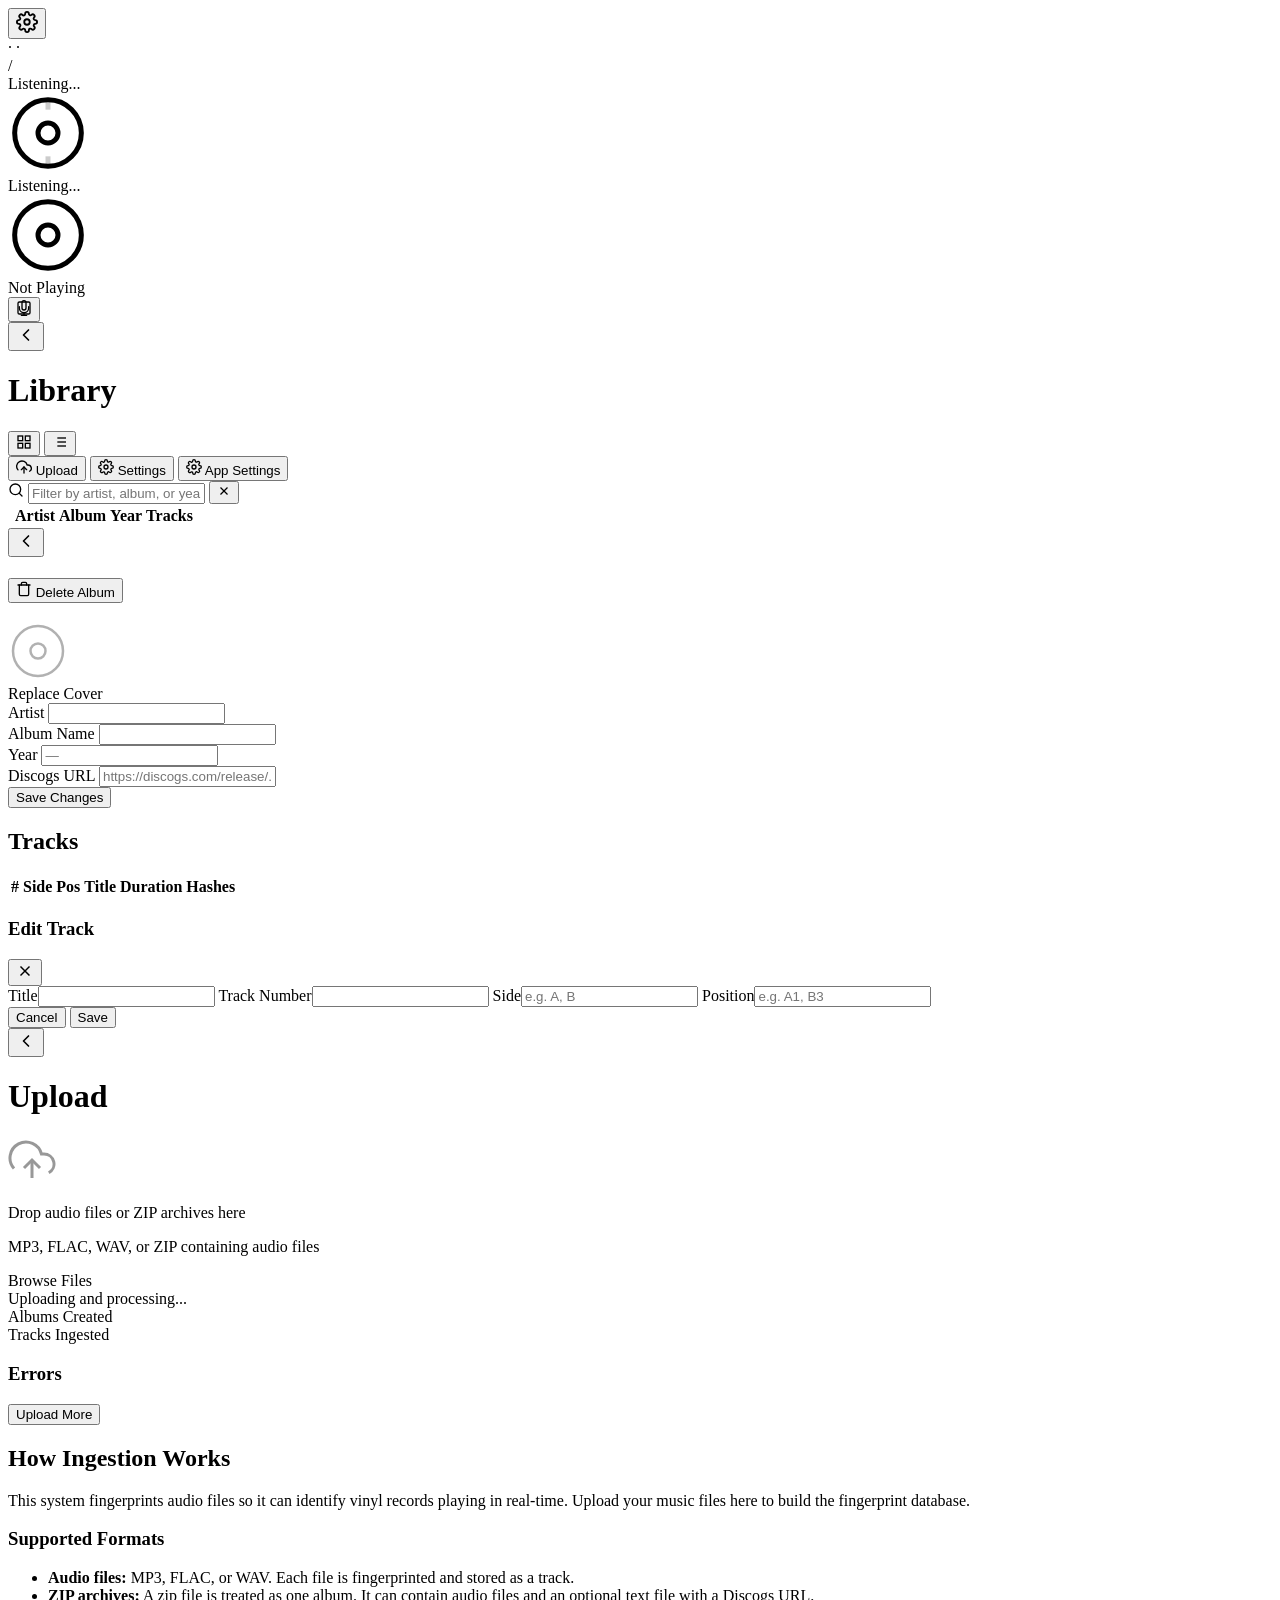
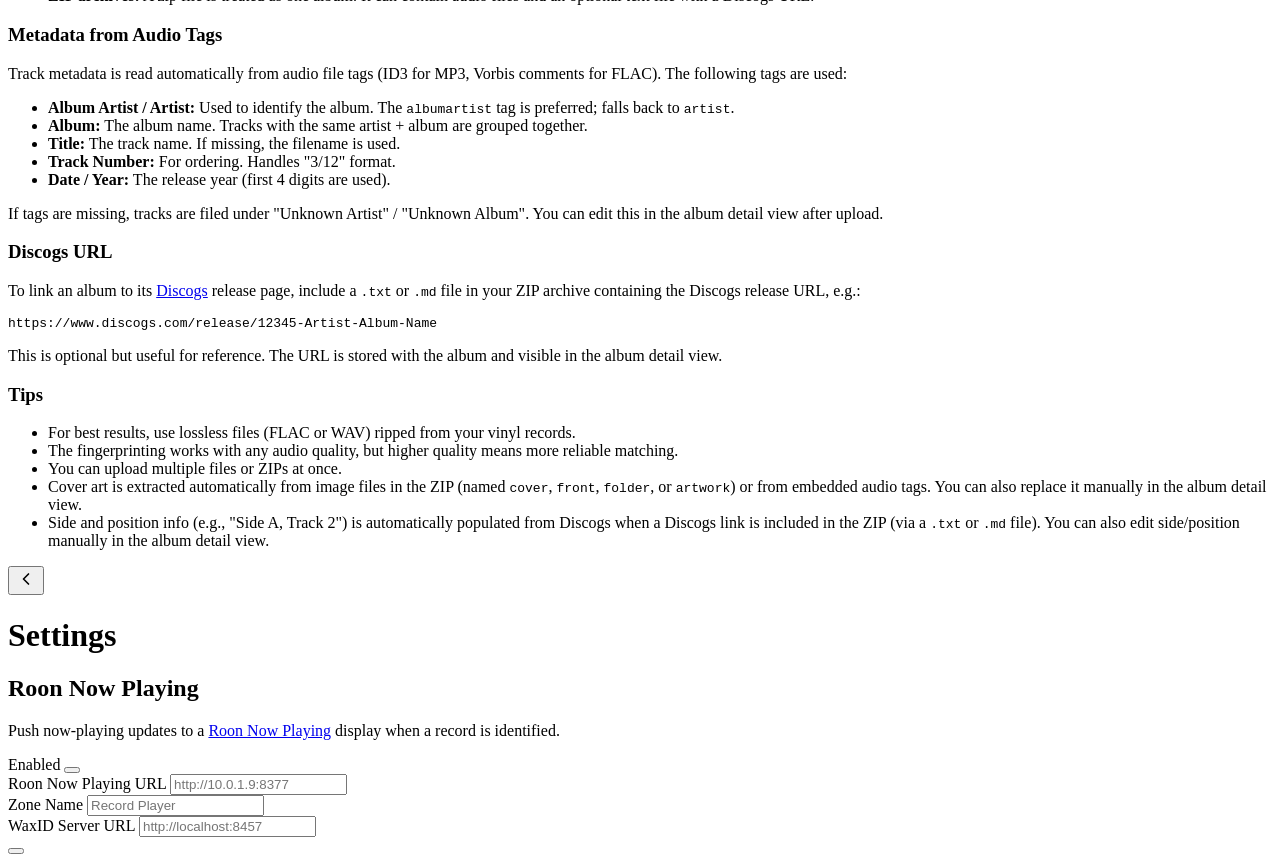
==== server/web/index.html @ 1a870178 "Initial commit Co-Authored-By: Claude Opus 4.6 (1M context) <noreply@anthropic.com>" ====
<!DOCTYPE html>
<html lang="en">
<head>
  <meta charset="UTF-8">
  <meta name="viewport" content="width=device-width, initial-scale=1.0">
  <title>WaxID</title>
  <link rel="stylesheet" href="/web/css/style.css">
</head>
<body x-data="waxidApp()" x-init="init()">

  <!-- ========== NOW PLAYING VIEW ========== -->
  <div x-show="view === 'nowplaying'" class="np-container" x-cloak>
    <!-- Background blur -->
    <div class="np-background"
         :style="(nowPlaying?.status === 'playing' && nowPlaying?.cover_url)
           ? `background-image: url(${nowPlaying.cover_url})`
           : (nowPlaying?.status === 'listening' && lastPlaying?.cover_url)
             ? `background-image: url(${lastPlaying.cover_url})`
             : ''">
    </div>
    <div class="np-overlay"></div>

    <!-- Gear button -->
    <button class="gear-button" @click="view = 'library'; loadAlbums()" title="Open Library">
      <svg width="22" height="22" viewBox="0 0 24 24" fill="none" stroke="currentColor" stroke-width="2" stroke-linecap="round" stroke-linejoin="round">
        <circle cx="12" cy="12" r="3"></circle>
        <path d="M19.4 15a1.65 1.65 0 0 0 .33 1.82l.06.06a2 2 0 0 1-2.83 2.83l-.06-.06a1.65 1.65 0 0 0-1.82-.33 1.65 1.65 0 0 0-1 1.51V21a2 2 0 0 1-4 0v-.09A1.65 1.65 0 0 0 9 19.4a1.65 1.65 0 0 0-1.82.33l-.06.06a2 2 0 0 1-2.83-2.83l.06-.06A1.65 1.65 0 0 0 4.68 15a1.65 1.65 0 0 0-1.51-1H3a2 2 0 0 1 0-4h.09A1.65 1.65 0 0 0 4.6 9a1.65 1.65 0 0 0-.33-1.82l-.06-.06a2 2 0 0 1 2.83-2.83l.06.06A1.65 1.65 0 0 0 9 4.68a1.65 1.65 0 0 0 1-1.51V3a2 2 0 0 1 4 0v.09a1.65 1.65 0 0 0 1 1.51 1.65 1.65 0 0 0 1.82-.33l.06-.06a2 2 0 0 1 2.83 2.83l-.06.06A1.65 1.65 0 0 0 19.4 9a1.65 1.65 0 0 0 1.51 1H21a2 2 0 0 1 0 4h-.09a1.65 1.65 0 0 0-1.51 1z"></path>
      </svg>
    </button>

    <!-- Active state -->
    <div class="np-content" x-show="nowPlaying?.status === 'playing'" x-transition>
      <div class="np-artwork-wrap">
        <template x-if="nowPlaying?.cover_url">
          <img class="np-artwork"
               :src="nowPlaying.cover_url"
               :alt="nowPlaying.album || ''">
        </template>
        <template x-if="!nowPlaying?.cover_url">
          <div class="np-artwork np-artwork-placeholder">
            <svg width="80" height="80" viewBox="0 0 24 24" fill="none" stroke="currentColor" stroke-width="1" opacity="0.3">
              <circle cx="12" cy="12" r="10"></circle>
              <circle cx="12" cy="12" r="3"></circle>
            </svg>
          </div>
        </template>
      </div>
      <div class="np-meta">
        <div class="np-track" x-text="nowPlaying?.track"></div>
        <div class="np-artist" x-text="nowPlaying?.artist"></div>
        <div class="np-album" x-text="nowPlaying?.album"></div>
        <div class="np-vinyl-info" x-show="nowPlaying?.side || nowPlaying?.position || nowPlaying?.year">
          <span x-show="nowPlaying?.side" x-text="'Side ' + (nowPlaying?.side || '')"></span>
          <span x-show="nowPlaying?.side && nowPlaying?.position" class="np-dot">&middot;</span>
          <span x-show="nowPlaying?.position" x-text="'Track ' + (nowPlaying?.position || '')"></span>
          <span x-show="(nowPlaying?.side || nowPlaying?.position) && nowPlaying?.year" class="np-dot">&middot;</span>
          <span x-show="nowPlaying?.year" x-text="nowPlaying?.year"></span>
        </div>
        <div class="np-elapsed" x-show="displayElapsed != null && nowPlaying?.duration_s">
          <div class="np-progress">
            <div class="np-progress-fill" :style="`width: ${Math.min(100, (displayElapsed / nowPlaying?.duration_s) * 100)}%`"></div>
          </div>
          <div class="np-elapsed-text">
            <span x-text="formatDuration(displayElapsed)"></span>
            <span class="np-duration-sep"> / </span>
            <span x-text="formatDuration(nowPlaying?.duration_s)"></span>
          </div>
        </div>
      </div>
    </div>

    <!-- Listening state (with last album) -->
    <div class="np-content" x-show="nowPlaying?.status === 'listening' && lastPlaying" x-transition>
      <div class="np-artwork-wrap">
        <template x-if="lastPlaying?.cover_url">
          <img class="np-artwork"
               :src="lastPlaying.cover_url"
               :alt="lastPlaying.album || ''">
        </template>
        <template x-if="!lastPlaying?.cover_url">
          <div class="np-artwork np-artwork-placeholder">
            <svg width="80" height="80" viewBox="0 0 24 24" fill="none" stroke="currentColor" stroke-width="1" opacity="0.3">
              <circle cx="12" cy="12" r="10"></circle>
              <circle cx="12" cy="12" r="3"></circle>
            </svg>
          </div>
        </template>
      </div>
      <div class="np-meta">
        <div class="np-artist" x-text="lastPlaying?.artist"></div>
        <div class="np-album" x-text="lastPlaying?.album"></div>
        <div class="np-listening-label">Listening...</div>
      </div>
    </div>

    <!-- Listening state (no previous album) -->
    <div class="np-idle" x-show="nowPlaying?.status === 'listening' && !lastPlaying" x-transition>
      <div class="np-vinyl-icon">
        <svg width="80" height="80" viewBox="0 0 24 24" fill="none" stroke="currentColor" stroke-width="1.5">
          <circle cx="12" cy="12" r="10"></circle>
          <circle cx="12" cy="12" r="3"></circle>
          <line x1="12" y1="2" x2="12" y2="5" opacity="0.2"></line>
          <line x1="12" y1="19" x2="12" y2="22" opacity="0.2"></line>
        </svg>
      </div>
      <div class="np-listening">Listening...</div>
    </div>

    <!-- Idle state -->
    <div class="np-idle" x-show="!nowPlaying || nowPlaying?.status === 'idle'" x-transition>
      <div class="np-vinyl-icon">
        <svg width="80" height="80" viewBox="0 0 24 24" fill="none" stroke="currentColor" stroke-width="1.5">
          <circle cx="12" cy="12" r="10"></circle>
          <circle cx="12" cy="12" r="3"></circle>
        </svg>
      </div>
      <div class="np-listening">Not Playing</div>
    </div>

    <!-- Listen toggle (Android client only) -->
    <button class="listen-toggle"
            x-show="isAndroidClient"
            @click="toggleListening()"
            :class="clientListening ? 'listen-toggle-active' : ''"
            x-cloak>
      <svg width="16" height="16" viewBox="0 0 24 24" fill="none" stroke="currentColor" stroke-width="2" stroke-linecap="round" stroke-linejoin="round">
        <path x-show="!clientListening" d="M12 1a3 3 0 0 0-3 3v8a3 3 0 0 0 6 0V4a3 3 0 0 0-3-3z"></path>
        <path x-show="!clientListening" d="M19 10v2a7 7 0 0 1-14 0v-2"></path>
        <line x-show="!clientListening" x1="12" y1="19" x2="12" y2="23"></line>
        <line x-show="!clientListening" x1="8" y1="23" x2="16" y2="23"></line>
        <rect x-show="clientListening" x="3" y="3" width="18" height="18" rx="2" ry="2"></rect>
      </svg>
      <span x-text="clientListening ? 'Stop Listening' : 'Start Listening'"></span>
    </button>
  </div>

  <!-- ========== LIBRARY VIEW ========== -->
  <div x-show="view === 'library'" class="admin-container" x-cloak>
    <header class="admin-header">
      <div class="admin-header-left">
        <button class="btn btn-icon" @click="view = 'nowplaying'" title="Now Playing">
          <svg width="20" height="20" viewBox="0 0 24 24" fill="none" stroke="currentColor" stroke-width="2" stroke-linecap="round" stroke-linejoin="round">
            <polyline points="15 18 9 12 15 6"></polyline>
          </svg>
        </button>
        <h1 class="admin-title">Library</h1>
      </div>
      <div class="admin-header-right">
        <div class="view-toggle">
          <button class="btn btn-sm" :class="libraryView === 'grid' ? 'btn-active' : ''" @click="libraryView = 'grid'" title="Grid view">
            <svg width="16" height="16" viewBox="0 0 24 24" fill="none" stroke="currentColor" stroke-width="2">
              <rect x="3" y="3" width="7" height="7"></rect>
              <rect x="14" y="3" width="7" height="7"></rect>
              <rect x="3" y="14" width="7" height="7"></rect>
              <rect x="14" y="14" width="7" height="7"></rect>
            </svg>
          </button>
          <button class="btn btn-sm" :class="libraryView === 'list' ? 'btn-active' : ''" @click="libraryView = 'list'" title="List view">
            <svg width="16" height="16" viewBox="0 0 24 24" fill="none" stroke="currentColor" stroke-width="2">
              <line x1="8" y1="6" x2="21" y2="6"></line>
              <line x1="8" y1="12" x2="21" y2="12"></line>
              <line x1="8" y1="18" x2="21" y2="18"></line>
              <line x1="3" y1="6" x2="3.01" y2="6"></line>
              <line x1="3" y1="12" x2="3.01" y2="12"></line>
              <line x1="3" y1="18" x2="3.01" y2="18"></line>
            </svg>
          </button>
        </div>
        <button class="btn btn-accent" @click="view = 'uploading'; uploadResult = null; uploading = false;">
          <svg width="16" height="16" viewBox="0 0 24 24" fill="none" stroke="currentColor" stroke-width="2" stroke-linecap="round" stroke-linejoin="round">
            <polyline points="16 16 12 12 8 16"></polyline>
            <line x1="12" y1="12" x2="12" y2="21"></line>
            <path d="M20.39 18.39A5 5 0 0 0 18 9h-1.26A8 8 0 1 0 3 16.3"></path>
          </svg>
          Upload
        </button>
        <button class="btn" @click="view = 'settings'">
          <svg width="16" height="16" viewBox="0 0 24 24" fill="none" stroke="currentColor" stroke-width="2" stroke-linecap="round" stroke-linejoin="round">
            <circle cx="12" cy="12" r="3"></circle>
            <path d="M19.4 15a1.65 1.65 0 0 0 .33 1.82l.06.06a2 2 0 0 1-2.83 2.83l-.06-.06a1.65 1.65 0 0 0-1.82-.33 1.65 1.65 0 0 0-1 1.51V21a2 2 0 0 1-4 0v-.09A1.65 1.65 0 0 0 9 19.4a1.65 1.65 0 0 0-1.82.33l-.06.06a2 2 0 0 1-2.83-2.83l.06-.06A1.65 1.65 0 0 0 4.68 15a1.65 1.65 0 0 0-1.51-1H3a2 2 0 0 1 0-4h.09A1.65 1.65 0 0 0 4.6 9a1.65 1.65 0 0 0-.33-1.82l-.06-.06a2 2 0 0 1 2.83-2.83l.06.06A1.65 1.65 0 0 0 9 4.68a1.65 1.65 0 0 0 1-1.51V3a2 2 0 0 1 4 0v.09a1.65 1.65 0 0 0 1 1.51 1.65 1.65 0 0 0 1.82-.33l.06-.06a2 2 0 0 1 2.83 2.83l-.06.06A1.65 1.65 0 0 0 19.4 9a1.65 1.65 0 0 0 1.51 1H21a2 2 0 0 1 0 4h-.09a1.65 1.65 0 0 0-1.51 1z"></path>
          </svg>
          Settings
        </button>
        <button class="btn" x-show="isAndroidClient" @click="openAppSettings()" x-cloak>
          <svg width="16" height="16" viewBox="0 0 24 24" fill="none" stroke="currentColor" stroke-width="2" stroke-linecap="round" stroke-linejoin="round">
            <circle cx="12" cy="12" r="3"></circle>
            <path d="M19.4 15a1.65 1.65 0 0 0 .33 1.82l.06.06a2 2 0 0 1-2.83 2.83l-.06-.06a1.65 1.65 0 0 0-1.82-.33 1.65 1.65 0 0 0-1 1.51V21a2 2 0 0 1-4 0v-.09A1.65 1.65 0 0 0 9 19.4a1.65 1.65 0 0 0-1.82.33l-.06.06a2 2 0 0 1-2.83-2.83l.06-.06A1.65 1.65 0 0 0 4.68 15a1.65 1.65 0 0 0-1.51-1H3a2 2 0 0 1 0-4h.09A1.65 1.65 0 0 0 4.6 9a1.65 1.65 0 0 0-.33-1.82l-.06-.06a2 2 0 0 1 2.83-2.83l.06.06A1.65 1.65 0 0 0 9 4.68a1.65 1.65 0 0 0 1-1.51V3a2 2 0 0 1 4 0v.09a1.65 1.65 0 0 0 1 1.51 1.65 1.65 0 0 0 1.82-.33l.06-.06a2 2 0 0 1 2.83 2.83l-.06.06A1.65 1.65 0 0 0 19.4 9a1.65 1.65 0 0 0 1.51 1H21a2 2 0 0 1 0 4h-.09a1.65 1.65 0 0 0-1.51 1z"></path>
          </svg>
          App Settings
        </button>
      </div>
    </header>

    <!-- Search bar -->
    <div class="search-bar">
      <svg class="search-icon" width="16" height="16" viewBox="0 0 24 24" fill="none" stroke="currentColor" stroke-width="2" stroke-linecap="round" stroke-linejoin="round">
        <circle cx="11" cy="11" r="8"></circle>
        <line x1="21" y1="21" x2="16.65" y2="16.65"></line>
      </svg>
      <input type="text"
             class="search-input"
             x-model="searchQuery"
             placeholder="Filter by artist, album, or year...">
      <button class="search-clear" x-show="searchQuery" @click="searchQuery = ''" x-cloak>
        <svg width="14" height="14" viewBox="0 0 24 24" fill="none" stroke="currentColor" stroke-width="2">
          <line x1="18" y1="6" x2="6" y2="18"></line>
          <line x1="6" y1="6" x2="18" y2="18"></line>
        </svg>
      </button>
    </div>

    <!-- Album count -->
    <div class="album-count">
      <span x-text="searchQuery.trim()
        ? filteredAlbums.length + ' of ' + albums.length + ' album' + (albums.length !== 1 ? 's' : '')
        : albums.length + ' album' + (albums.length !== 1 ? 's' : '')"></span>
    </div>

    <!-- Grid View -->
    <div class="album-grid" x-show="libraryView === 'grid'">
      <template x-for="album in sortedAlbums" :key="album.album_id">
        <div class="album-card" @click="openAlbum(album.album_id)">
          <div class="album-card-cover">
            <img :src="album.cover_path ? `/albums/${album.album_id}/cover` : ''"
                 :alt="album.name"
                 x-show="album.cover_path">
            <div class="album-card-cover-placeholder" x-show="!album.cover_path">
              <svg width="40" height="40" viewBox="0 0 24 24" fill="none" stroke="currentColor" stroke-width="1" opacity="0.3">
                <circle cx="12" cy="12" r="10"></circle>
                <circle cx="12" cy="12" r="3"></circle>
              </svg>
            </div>
          </div>
          <div class="album-card-info">
            <div class="album-card-name" x-text="album.name"></div>
            <div class="album-card-artist" x-text="album.artist"></div>
            <div class="album-card-meta" x-text="album.track_count + ' track' + (album.track_count !== 1 ? 's' : '')"></div>
          </div>
        </div>
      </template>
    </div>

    <!-- List View -->
    <div class="album-list" x-show="libraryView === 'list'">
      <table>
        <thead>
          <tr>
            <th class="cover-cell"></th>
            <th class="sortable" @click="sortBy('artist')">
              Artist <span class="sort-indicator" x-text="sortIndicator('artist')"></span>
            </th>
            <th class="sortable" @click="sortBy('name')">
              Album <span class="sort-indicator" x-text="sortIndicator('name')"></span>
            </th>
            <th class="sortable" @click="sortBy('year')">
              Year <span class="sort-indicator" x-text="sortIndicator('year')"></span>
            </th>
            <th class="sortable" @click="sortBy('track_count')">
              Tracks <span class="sort-indicator" x-text="sortIndicator('track_count')"></span>
            </th>
          </tr>
        </thead>
        <tbody>
          <template x-for="album in sortedAlbums" :key="album.album_id">
            <tr @click="openAlbum(album.album_id)" class="clickable-row">
              <td class="cover-cell">
                <img :src="album.cover_path ? `/albums/${album.album_id}/cover` : ''"
                     x-show="album.cover_path"
                     class="cover-thumb">
                <div class="cover-thumb-placeholder" x-show="!album.cover_path">
                  <svg width="20" height="20" viewBox="0 0 24 24" fill="none" stroke="currentColor" stroke-width="1" opacity="0.3">
                    <circle cx="12" cy="12" r="10"></circle>
                    <circle cx="12" cy="12" r="3"></circle>
                  </svg>
                </div>
              </td>
              <td x-text="album.artist"></td>
              <td x-text="album.name"></td>
              <td x-text="album.year || '—'"></td>
              <td x-text="album.track_count"></td>
            </tr>
          </template>
        </tbody>
      </table>
    </div>
  </div>

  <!-- ========== ALBUM DETAIL VIEW ========== -->
  <div x-show="view === 'album-detail'" class="admin-container" x-cloak>
    <header class="admin-header">
      <div class="admin-header-left">
        <button class="btn btn-icon" @click="view = 'library'" title="Back to Library">
          <svg width="20" height="20" viewBox="0 0 24 24" fill="none" stroke="currentColor" stroke-width="2" stroke-linecap="round" stroke-linejoin="round">
            <polyline points="15 18 9 12 15 6"></polyline>
          </svg>
        </button>
        <h1 class="admin-title" x-text="albumDetail?.name || 'Album'"></h1>
      </div>
      <div class="admin-header-right">
        <button class="btn btn-danger" @click="deleteAlbum()">
          <svg width="16" height="16" viewBox="0 0 24 24" fill="none" stroke="currentColor" stroke-width="2" stroke-linecap="round" stroke-linejoin="round">
            <polyline points="3 6 5 6 21 6"></polyline>
            <path d="M19 6v14a2 2 0 0 1-2 2H7a2 2 0 0 1-2-2V6m3 0V4a2 2 0 0 1 2-2h4a2 2 0 0 1 2 2v2"></path>
          </svg>
          Delete Album
        </button>
      </div>
    </header>

    <div class="album-detail-top" x-show="albumDetail">
      <!-- Cover Art -->
      <div class="album-detail-cover">
        <img :src="albumDetail?.cover_path ? `/albums/${albumDetail.album_id}/cover` : ''"
             :alt="albumDetail?.name"
             x-show="albumDetail?.cover_path"
             class="album-detail-cover-img">
        <div class="album-detail-cover-placeholder" x-show="!albumDetail?.cover_path">
          <svg width="60" height="60" viewBox="0 0 24 24" fill="none" stroke="currentColor" stroke-width="1" opacity="0.3">
            <circle cx="12" cy="12" r="10"></circle>
            <circle cx="12" cy="12" r="3"></circle>
          </svg>
        </div>
        <label class="btn btn-sm btn-cover-replace">
          Replace Cover
          <input type="file" accept="image/jpeg,image/png" @change="uploadCover($event)" hidden>
        </label>
      </div>

      <!-- Edit Form -->
      <div class="album-detail-form">
        <div class="form-group">
          <label>Artist</label>
          <input type="text" x-model="editForm.artist" class="form-input">
        </div>
        <div class="form-group">
          <label>Album Name</label>
          <input type="text" x-model="editForm.name" class="form-input">
        </div>
        <div class="form-row">
          <div class="form-group">
            <label>Year</label>
            <input type="number" x-model.number="editForm.year" class="form-input" placeholder="—">
          </div>
          <div class="form-group form-group-wide">
            <label>Discogs URL</label>
            <input type="url" x-model="editForm.discogs_url" class="form-input" placeholder="https://discogs.com/release/...">
          </div>
        </div>
        <div class="form-actions">
          <button class="btn btn-accent" @click="saveAlbum()">Save Changes</button>
          <span class="edit-message" x-text="editMessage" :class="editMessage.startsWith('Error') ? 'text-danger' : 'text-success'"></span>
        </div>
      </div>
    </div>

    <!-- Tracks Table -->
    <div class="tracks-section" x-show="albumDetail">
      <div class="tracks-header">
        <h2 class="section-title">Tracks <span class="section-count" x-text="albumDetail?.tracks?.length || 0"></span></h2>
        <div class="tracks-header-actions">
          <template x-if="!addingTracks">
            <label class="btn btn-accent add-tracks-btn">
              Add Tracks
              <input type="file" multiple accept=".mp3,.flac,.wav" @change="addTracksToAlbum($event.target.files)" hidden>
            </label>
          </template>
          <template x-if="addingTracks">
            <span class="add-tracks-progress" x-text="`Ingesting ${addTracksProgress}/${addTracksTotal}...`"></span>
          </template>
        </div>
      </div>
      <table class="tracks-table">
        <thead>
          <tr>
            <th class="col-num">#</th>
            <th class="col-side">Side</th>
            <th class="col-pos">Pos</th>
            <th>Title</th>
            <th class="col-duration">Duration</th>
            <th class="col-hashes">Hashes</th>
            <th class="col-actions"></th>
          </tr>
        </thead>
        <tbody>
          <template x-for="track in albumDetail?.tracks || []" :key="track.track_id">
            <tr class="track-row" :class="deletingTracks.has(track.track_id) ? 'track-deleting' : ''" @click="openTrackEdit(track)">
              <td class="col-num" x-text="track.track_number || '—'"></td>
              <td class="col-side" x-text="track.side || '—'"></td>
              <td class="col-pos" x-text="track.position || '—'"></td>
              <td x-text="track.track"></td>
              <td class="col-duration" x-text="track.duration_s ? formatDuration(track.duration_s) : '—'"></td>
              <td class="col-hashes" x-text="track.num_hashes"></td>
              <td class="col-actions" @click.stop>
                <template x-if="deletingTracks.has(track.track_id)">
                  <span class="spinner"></span>
                </template>
                <template x-if="!deletingTracks.has(track.track_id)">
                  <button class="btn btn-icon btn-danger-icon" @click="deleteTrack(track.track_id)" title="Delete track">
                    <svg width="14" height="14" viewBox="0 0 24 24" fill="none" stroke="currentColor" stroke-width="2">
                      <line x1="18" y1="6" x2="6" y2="18"></line>
                      <line x1="6" y1="6" x2="18" y2="18"></line>
                    </svg>
                  </button>
                </template>
              </td>
            </tr>
          </template>
        </tbody>
      </table>
    </div>

    <!-- Track Edit Modal -->
    <div class="modal-overlay" x-show="editingTrack" x-transition.opacity @click.self="editingTrack = null" x-cloak>
      <div class="modal" @click.stop>
        <div class="modal-header">
          <h3>Edit Track</h3>
          <button class="btn btn-icon" @click="editingTrack = null" title="Close">
            <svg width="18" height="18" viewBox="0 0 24 24" fill="none" stroke="currentColor" stroke-width="2">
              <line x1="18" y1="6" x2="6" y2="18"></line>
              <line x1="6" y1="6" x2="18" y2="18"></line>
            </svg>
          </button>
        </div>
        <div class="modal-body">
          <label>Title<input type="text" x-model="trackEditForm.track"></label>
          <label>Track Number<input type="number" x-model.number="trackEditForm.track_number"></label>
          <label>Side<input type="text" x-model="trackEditForm.side" placeholder="e.g. A, B"></label>
          <label>Position<input type="text" x-model="trackEditForm.position" placeholder="e.g. A1, B3"></label>
        </div>
        <div class="modal-footer">
          <button class="btn" @click="editingTrack = null">Cancel</button>
          <button class="btn btn-accent" @click="saveTrack()">Save</button>
        </div>
      </div>
    </div>
  </div>

  <!-- ========== UPLOAD VIEW ========== -->
  <div x-show="view === 'uploading'" class="admin-container" x-cloak>
    <header class="admin-header">
      <div class="admin-header-left">
        <button class="btn btn-icon" @click="view = 'library'" title="Back to Library">
          <svg width="20" height="20" viewBox="0 0 24 24" fill="none" stroke="currentColor" stroke-width="2" stroke-linecap="round" stroke-linejoin="round">
            <polyline points="15 18 9 12 15 6"></polyline>
          </svg>
        </button>
        <h1 class="admin-title">Upload</h1>
      </div>
    </header>

    <!-- Drop Zone -->
    <div class="upload-zone"
         :class="dragOver ? 'upload-zone-active' : ''"
         @dragover.prevent="dragOver = true"
         @dragleave.prevent="dragOver = false"
         @drop.prevent="handleDrop($event)"
         x-show="!uploading && !uploadResult">
      <svg width="48" height="48" viewBox="0 0 24 24" fill="none" stroke="currentColor" stroke-width="1.5" opacity="0.4">
        <polyline points="16 16 12 12 8 16"></polyline>
        <line x1="12" y1="12" x2="12" y2="21"></line>
        <path d="M20.39 18.39A5 5 0 0 0 18 9h-1.26A8 8 0 1 0 3 16.3"></path>
      </svg>
      <p class="upload-text">Drop audio files or ZIP archives here</p>
      <p class="upload-subtext">MP3, FLAC, WAV, or ZIP containing audio files</p>
      <label class="btn btn-accent upload-browse">
        Browse Files
        <input type="file" multiple accept=".mp3,.flac,.wav,.zip" @change="handleFiles($event.target.files)" hidden>
      </label>
    </div>

    <!-- Progress -->
    <div class="upload-progress" x-show="uploading">
      <div class="progress-label">Uploading and processing...</div>
      <div class="progress-bar-outer">
        <div class="progress-bar-inner" :style="`width: ${uploadProgress}%`"></div>
      </div>
      <div class="progress-percent" x-text="uploadProgress + '%'"></div>
    </div>

    <!-- Results -->
    <div class="upload-results" x-show="uploadResult && !uploading">
      <div class="upload-results-summary">
        <div class="result-stat">
          <span class="result-number" x-text="uploadResult?.albums_created || 0"></span>
          <span class="result-label">Albums Created</span>
        </div>
        <div class="result-stat">
          <span class="result-number" x-text="uploadResult?.tracks_ingested || 0"></span>
          <span class="result-label">Tracks Ingested</span>
        </div>
      </div>
      <div class="upload-errors" x-show="uploadResult?.errors?.length > 0">
        <h3>Errors</h3>
        <template x-for="err in uploadResult?.errors || []" :key="err.file">
          <div class="error-item">
            <span class="error-file" x-text="err.file"></span>
            <span class="error-message" x-text="err.error"></span>
          </div>
        </template>
      </div>
      <button class="btn btn-accent" @click="uploadResult = null; uploading = false;">Upload More</button>
    </div>

    <!-- Documentation -->
    <div class="upload-docs">
      <h2>How Ingestion Works</h2>
      <p>This system fingerprints audio files so it can identify vinyl records playing in real-time. Upload your music files here to build the fingerprint database.</p>

      <h3>Supported Formats</h3>
      <ul>
        <li><strong>Audio files:</strong> MP3, FLAC, or WAV. Each file is fingerprinted and stored as a track.</li>
        <li><strong>ZIP archives:</strong> A zip file is treated as one album. It can contain audio files and an optional text file with a Discogs URL.</li>
      </ul>

      <h3>Metadata from Audio Tags</h3>
      <p>Track metadata is read automatically from audio file tags (ID3 for MP3, Vorbis comments for FLAC). The following tags are used:</p>
      <ul>
        <li><strong>Album Artist / Artist:</strong> Used to identify the album. The <code>albumartist</code> tag is preferred; falls back to <code>artist</code>.</li>
        <li><strong>Album:</strong> The album name. Tracks with the same artist + album are grouped together.</li>
        <li><strong>Title:</strong> The track name. If missing, the filename is used.</li>
        <li><strong>Track Number:</strong> For ordering. Handles "3/12" format.</li>
        <li><strong>Date / Year:</strong> The release year (first 4 digits are used).</li>
      </ul>
      <p>If tags are missing, tracks are filed under "Unknown Artist" / "Unknown Album". You can edit this in the album detail view after upload.</p>

      <h3>Discogs URL</h3>
      <p>To link an album to its <a href="https://www.discogs.com" target="_blank" rel="noopener">Discogs</a> release page, include a <code>.txt</code> or <code>.md</code> file in your ZIP archive containing the Discogs release URL, e.g.:</p>
      <pre>https://www.discogs.com/release/12345-Artist-Album-Name</pre>
      <p>This is optional but useful for reference. The URL is stored with the album and visible in the album detail view.</p>

      <h3>Tips</h3>
      <ul>
        <li>For best results, use lossless files (FLAC or WAV) ripped from your vinyl records.</li>
        <li>The fingerprinting works with any audio quality, but higher quality means more reliable matching.</li>
        <li>You can upload multiple files or ZIPs at once.</li>
        <li>Cover art is extracted automatically from image files in the ZIP (named <code>cover</code>, <code>front</code>, <code>folder</code>, or <code>artwork</code>) or from embedded audio tags. You can also replace it manually in the album detail view.</li>
        <li>Side and position info (e.g., "Side A, Track 2") is automatically populated from Discogs when a Discogs link is included in the ZIP (via a <code>.txt</code> or <code>.md</code> file). You can also edit side/position manually in the album detail view.</li>
      </ul>
    </div>
  </div>

  <!-- ========== SETTINGS VIEW ========== -->
  <div x-show="view === 'settings'" class="admin-container" x-cloak>
    <header class="admin-header">
      <div class="admin-header-left">
        <button class="btn btn-icon" @click="view = 'library'" title="Back to Library">
          <svg width="20" height="20" viewBox="0 0 24 24" fill="none" stroke="currentColor" stroke-width="2" stroke-linecap="round" stroke-linejoin="round">
            <polyline points="15 18 9 12 15 6"></polyline>
          </svg>
        </button>
        <h1 class="admin-title">Settings</h1>
      </div>
    </header>

    <div class="settings-content">
      <div class="settings-section">
        <h2 class="settings-section-title">Roon Now Playing</h2>
        <p class="settings-section-desc">Push now-playing updates to a <a href="https://github.com/arthursoares/roon-now-playing" target="_blank" rel="noopener">Roon Now Playing</a> display when a record is identified.</p>

        <div class="settings-toggle-row">
          <label class="settings-toggle-label">Enabled</label>
          <button class="toggle-switch" :class="settingsForm.roon_enabled ? 'toggle-on' : ''"
                  @click="settingsForm.roon_enabled = !settingsForm.roon_enabled">
            <span class="toggle-knob"></span>
          </button>
        </div>

        <div class="settings-fields" :class="!settingsForm.roon_enabled ? 'settings-disabled' : ''">
          <div class="form-group">
            <label>Roon Now Playing URL</label>
            <input type="url" x-model="settingsForm.roon_url" class="form-input"
                   placeholder="http://10.0.1.9:8377"
                   :disabled="!settingsForm.roon_enabled">
          </div>
          <div class="form-group">
            <label>Zone Name</label>
            <input type="text" x-model="settingsForm.roon_zone_name" class="form-input"
                   placeholder="Record Player"
                   :disabled="!settingsForm.roon_enabled">
          </div>
          <div class="form-group">
            <label>WaxID Server URL</label>
            <input type="url" x-model="settingsForm.server_url" class="form-input"
                   placeholder="http://localhost:8457"
                   :disabled="!settingsForm.roon_enabled">
          </div>
        </div>

        <div class="form-actions">
          <button class="btn btn-accent" @click="saveSettings()" :disabled="settingsSaving">
            <span x-text="settingsSaving ? 'Saving...' : 'Save'"></span>
          </button>
          <span class="edit-message"
                x-text="settingsMessage"
                :class="settingsMessage.startsWith('Error') ? 'text-danger' : 'text-success'"></span>
        </div>
      </div>
    </div>
  </div>

  <script defer src="/web/js/app.js"></script>
  <script defer src="/web/js/alpine.min.js"></script>
</body>
</html>
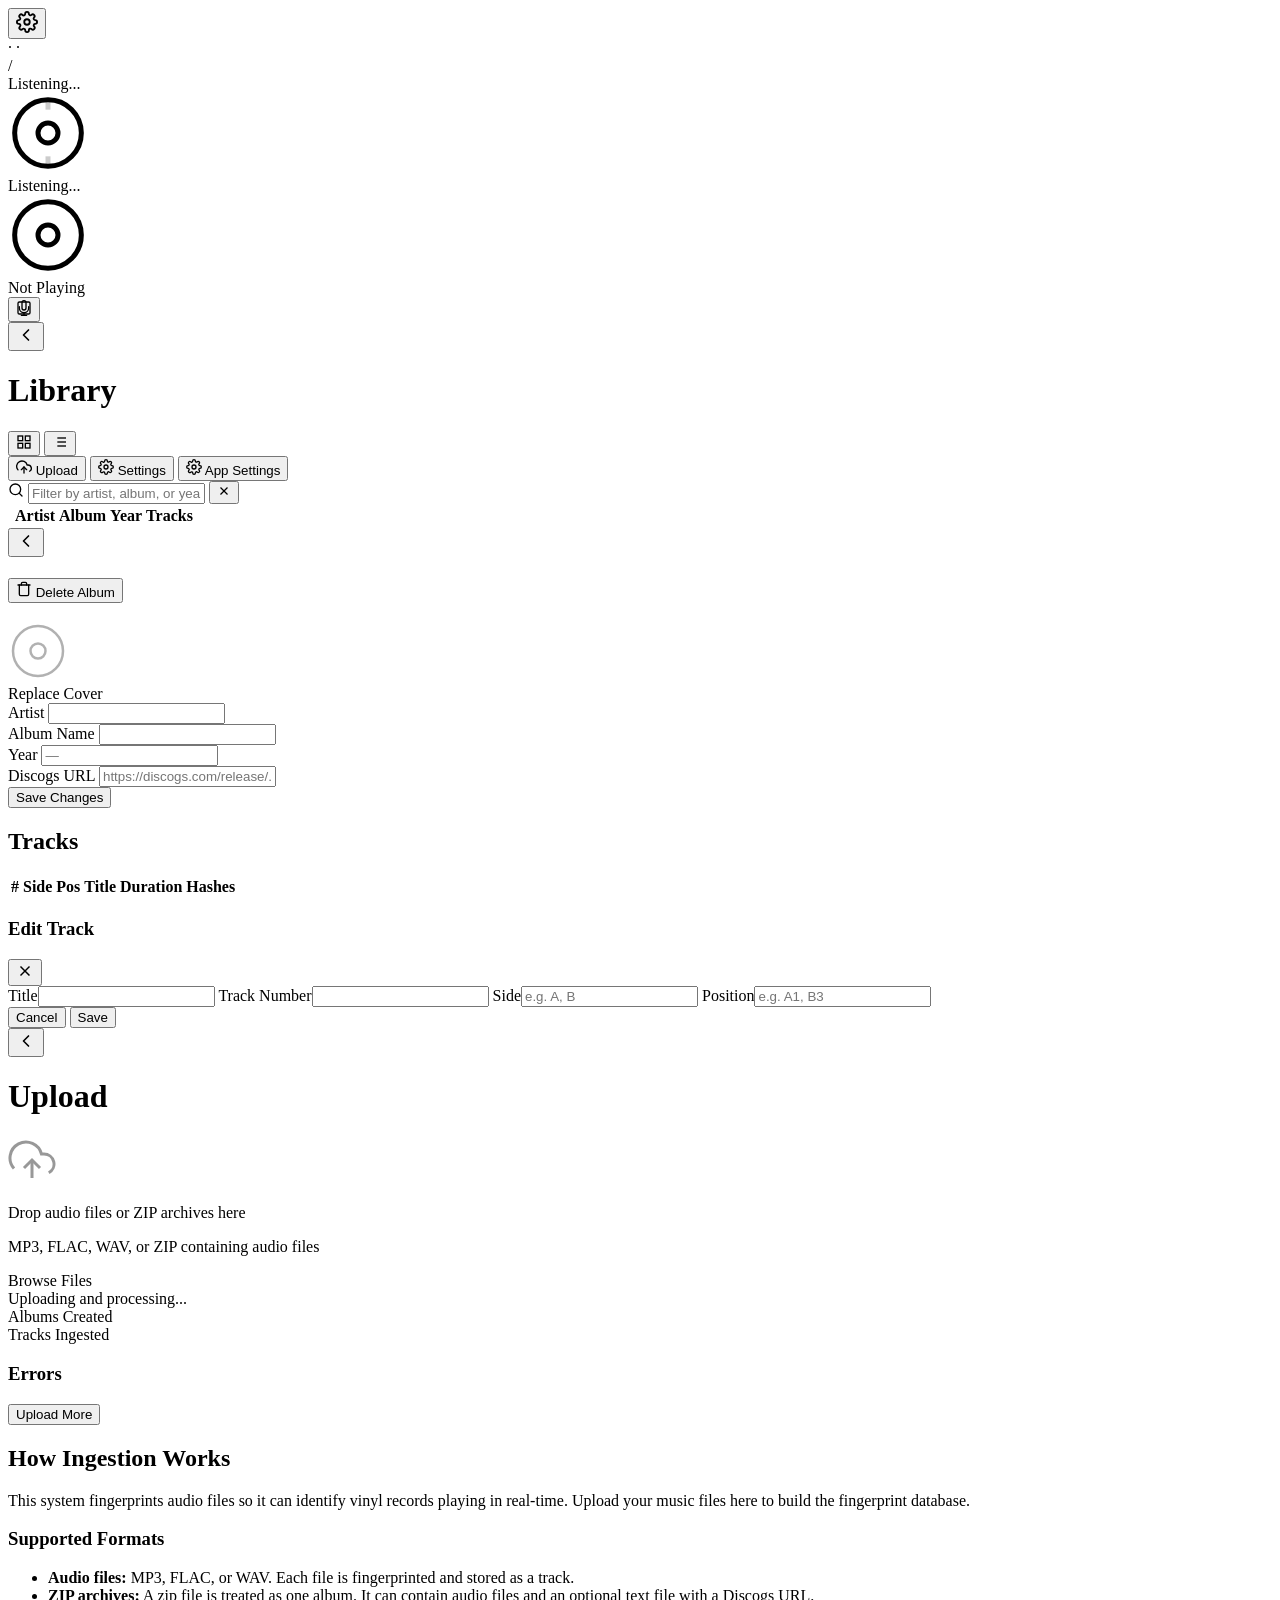
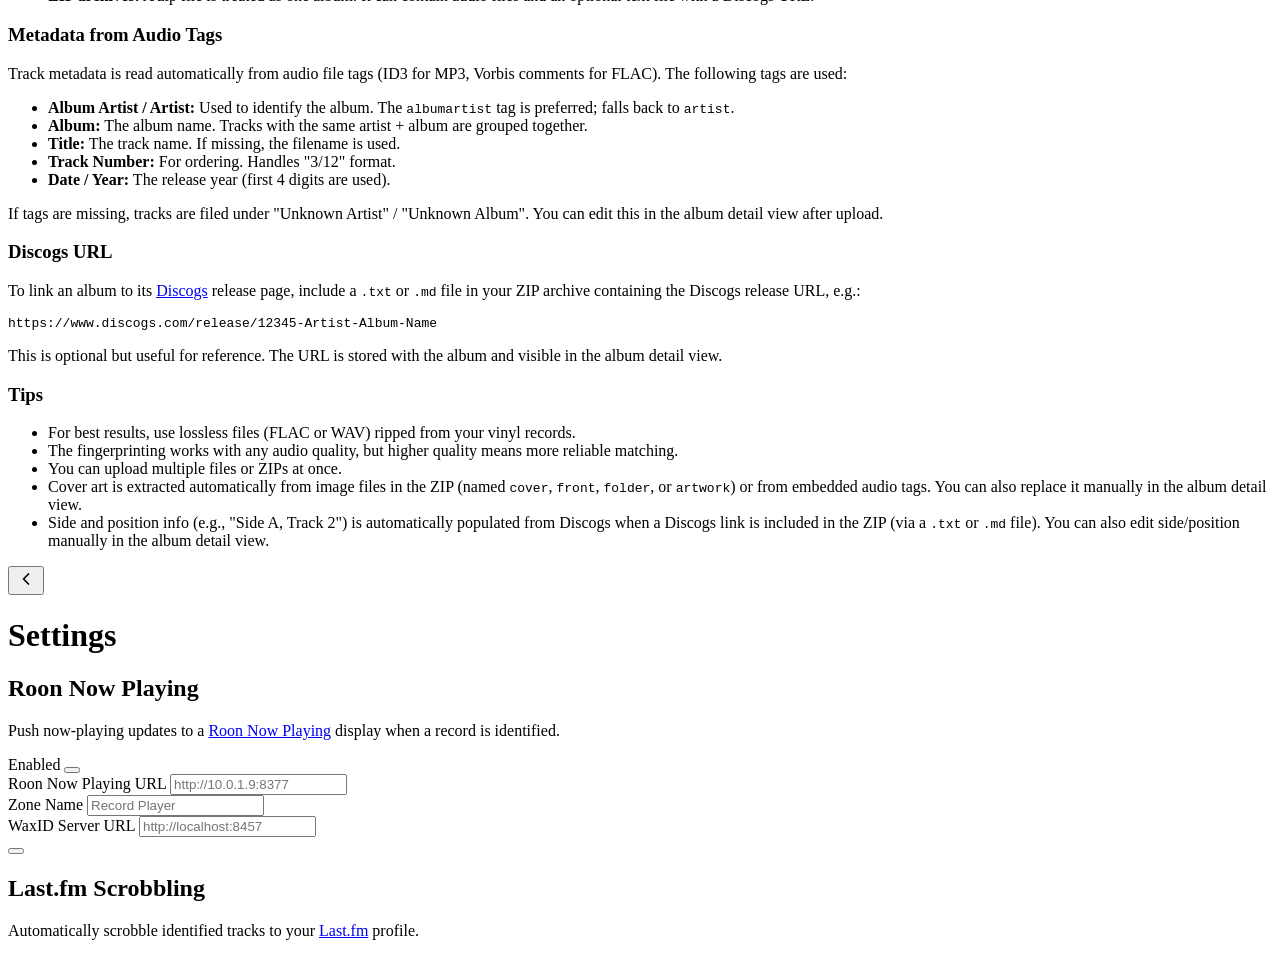
==== commit 7db8a043: "Add Last.fm scrobbling integration - Scrobble tracks and update now-playing on Last.fm when vinyl is" ====
--- a/server/web/index.html
+++ b/server/web/index.html
@@ -595,6 +595,35 @@
                 :class="settingsMessage.startsWith('Error') ? 'text-danger' : 'text-success'"></span>
         </div>
       </div>
+
+      <div class="settings-section" x-show="lastfm.available" x-cloak>
+        <h2 class="settings-section-title">Last.fm Scrobbling</h2>
+        <p class="settings-section-desc">Automatically scrobble identified tracks to your <a href="https://www.last.fm" target="_blank" rel="noopener">Last.fm</a> profile.</p>
+
+        <template x-if="!lastfm.connected && !lastfmWaitingApproval">
+          <div>
+            <button class="btn btn-accent" @click="connectLastfm()" :disabled="lastfmConnecting">
+              <span x-text="lastfmConnecting ? 'Connecting...' : 'Connect to Last.fm'"></span>
+            </button>
+          </div>
+        </template>
+
+        <template x-if="lastfmWaitingApproval && !lastfm.connected">
+          <div>
+            <p class="settings-section-desc">Approve the connection on Last.fm, then click below:</p>
+            <button class="btn btn-accent" @click="completeLastfm()" :disabled="lastfmConnecting">
+              <span x-text="lastfmConnecting ? 'Verifying...' : 'Complete Connection'"></span>
+            </button>
+          </div>
+        </template>
+
+        <template x-if="lastfm.connected">
+          <div>
+            <p class="settings-section-desc">Connected as <strong x-text="lastfm.username"></strong></p>
+            <button class="btn btn-danger" @click="disconnectLastfm()">Disconnect</button>
+          </div>
+        </template>
+      </div>
     </div>
   </div>
 
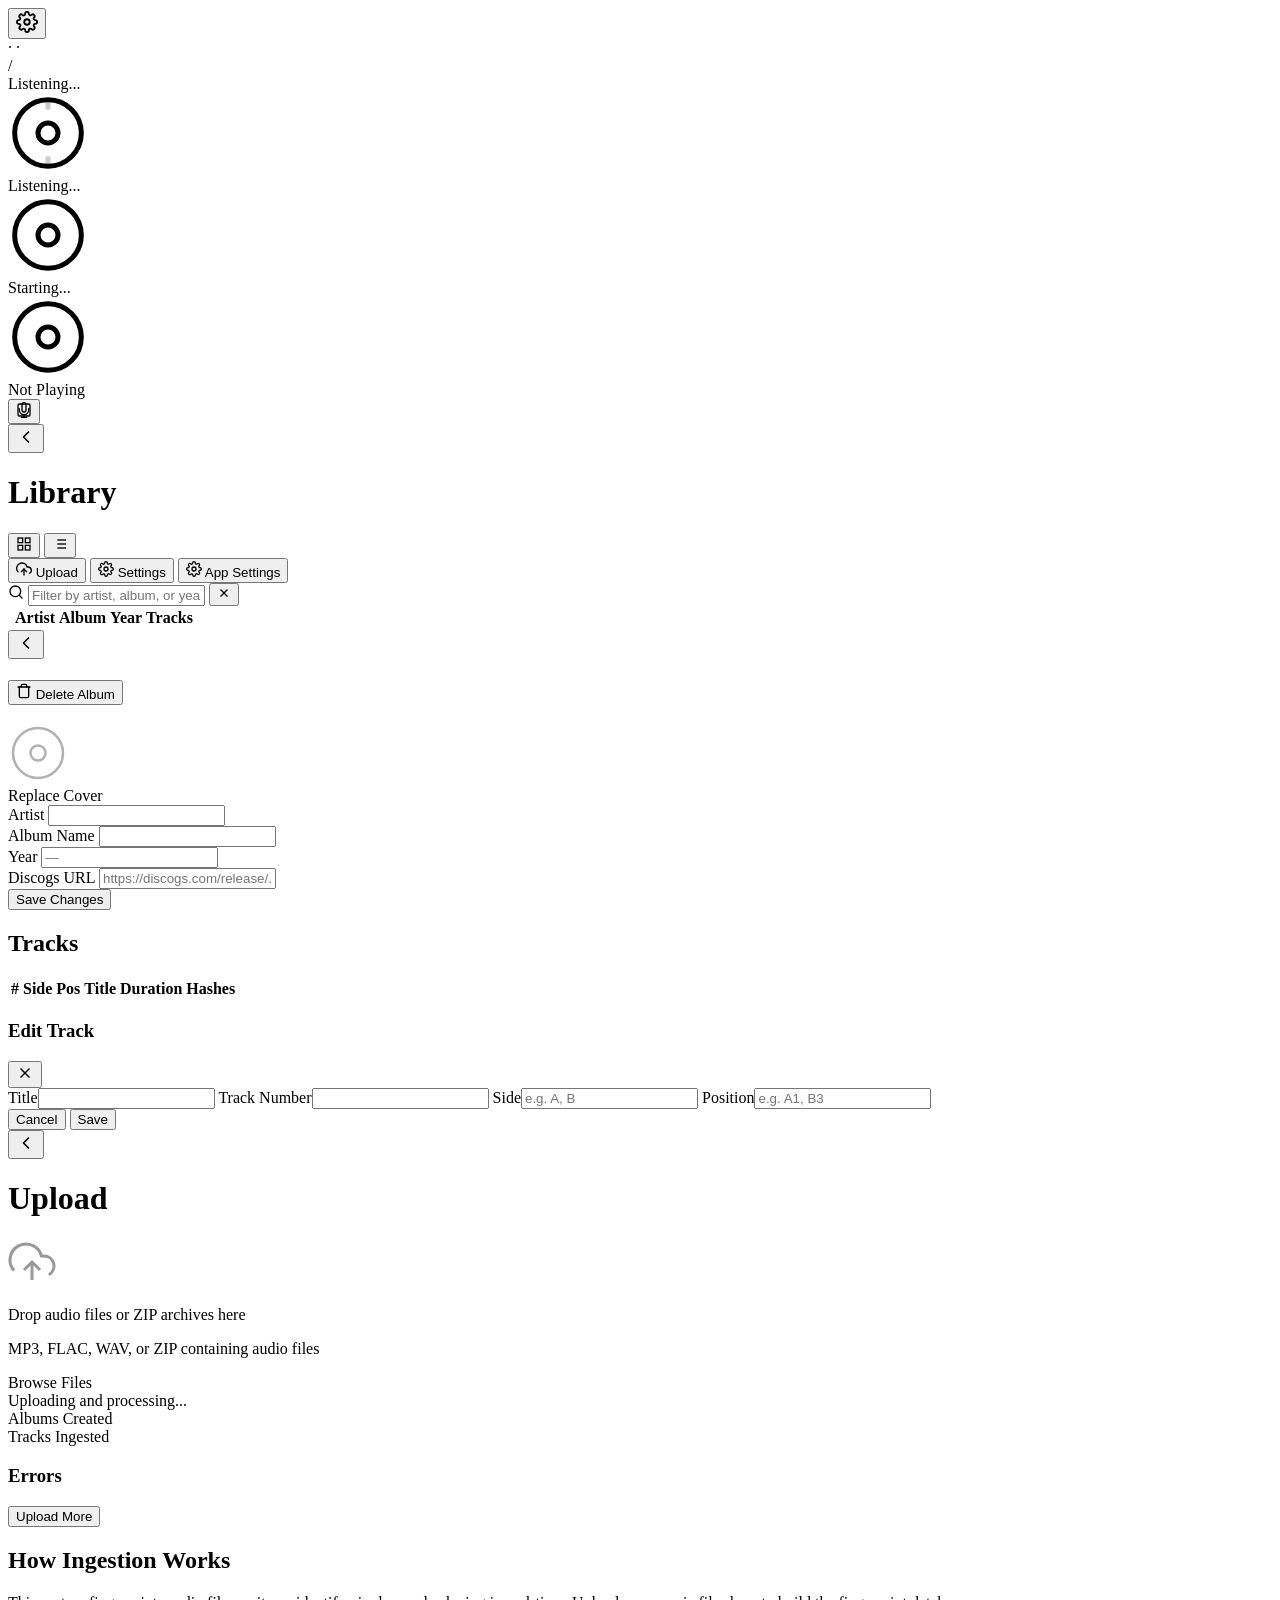
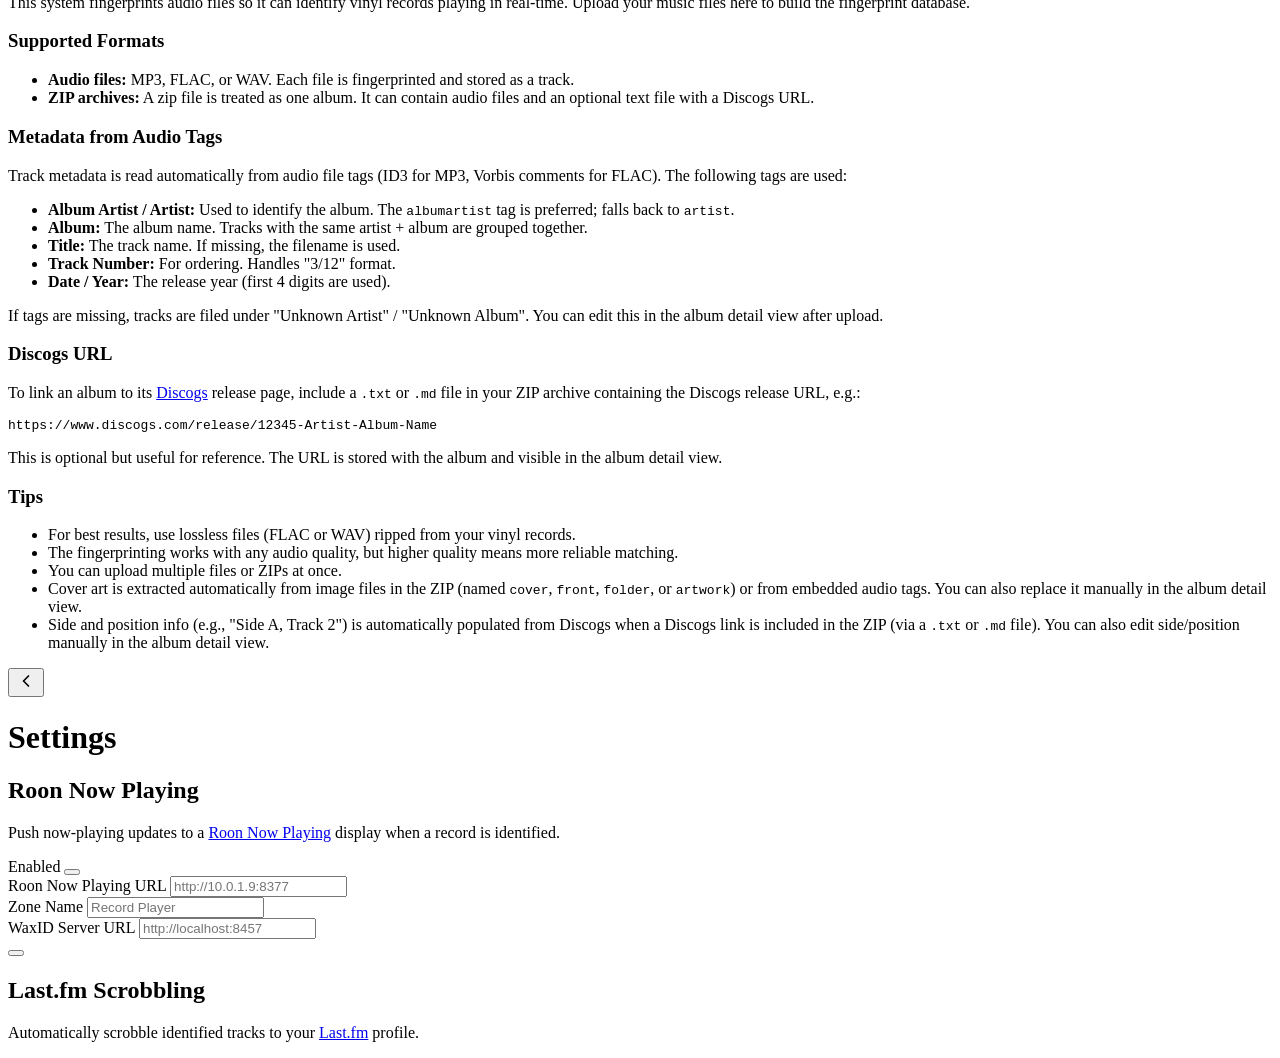
==== commit 1a175708: "Show "Starting..." while building stoplist - Serve the web UI immediately on startup, showing a "Sta" ====
--- a/server/web/index.html
+++ b/server/web/index.html
@@ -104,6 +104,17 @@
         </svg>
       </div>
       <div class="np-listening">Listening...</div>
+    </div>
+
+    <!-- Starting state -->
+    <div class="np-idle" x-show="nowPlaying?.status === 'starting'" x-transition>
+      <div class="np-vinyl-icon">
+        <svg width="80" height="80" viewBox="0 0 24 24" fill="none" stroke="currentColor" stroke-width="1.5">
+          <circle cx="12" cy="12" r="10"></circle>
+          <circle cx="12" cy="12" r="3"></circle>
+        </svg>
+      </div>
+      <div class="np-listening">Starting...</div>
     </div>
 
     <!-- Idle state -->
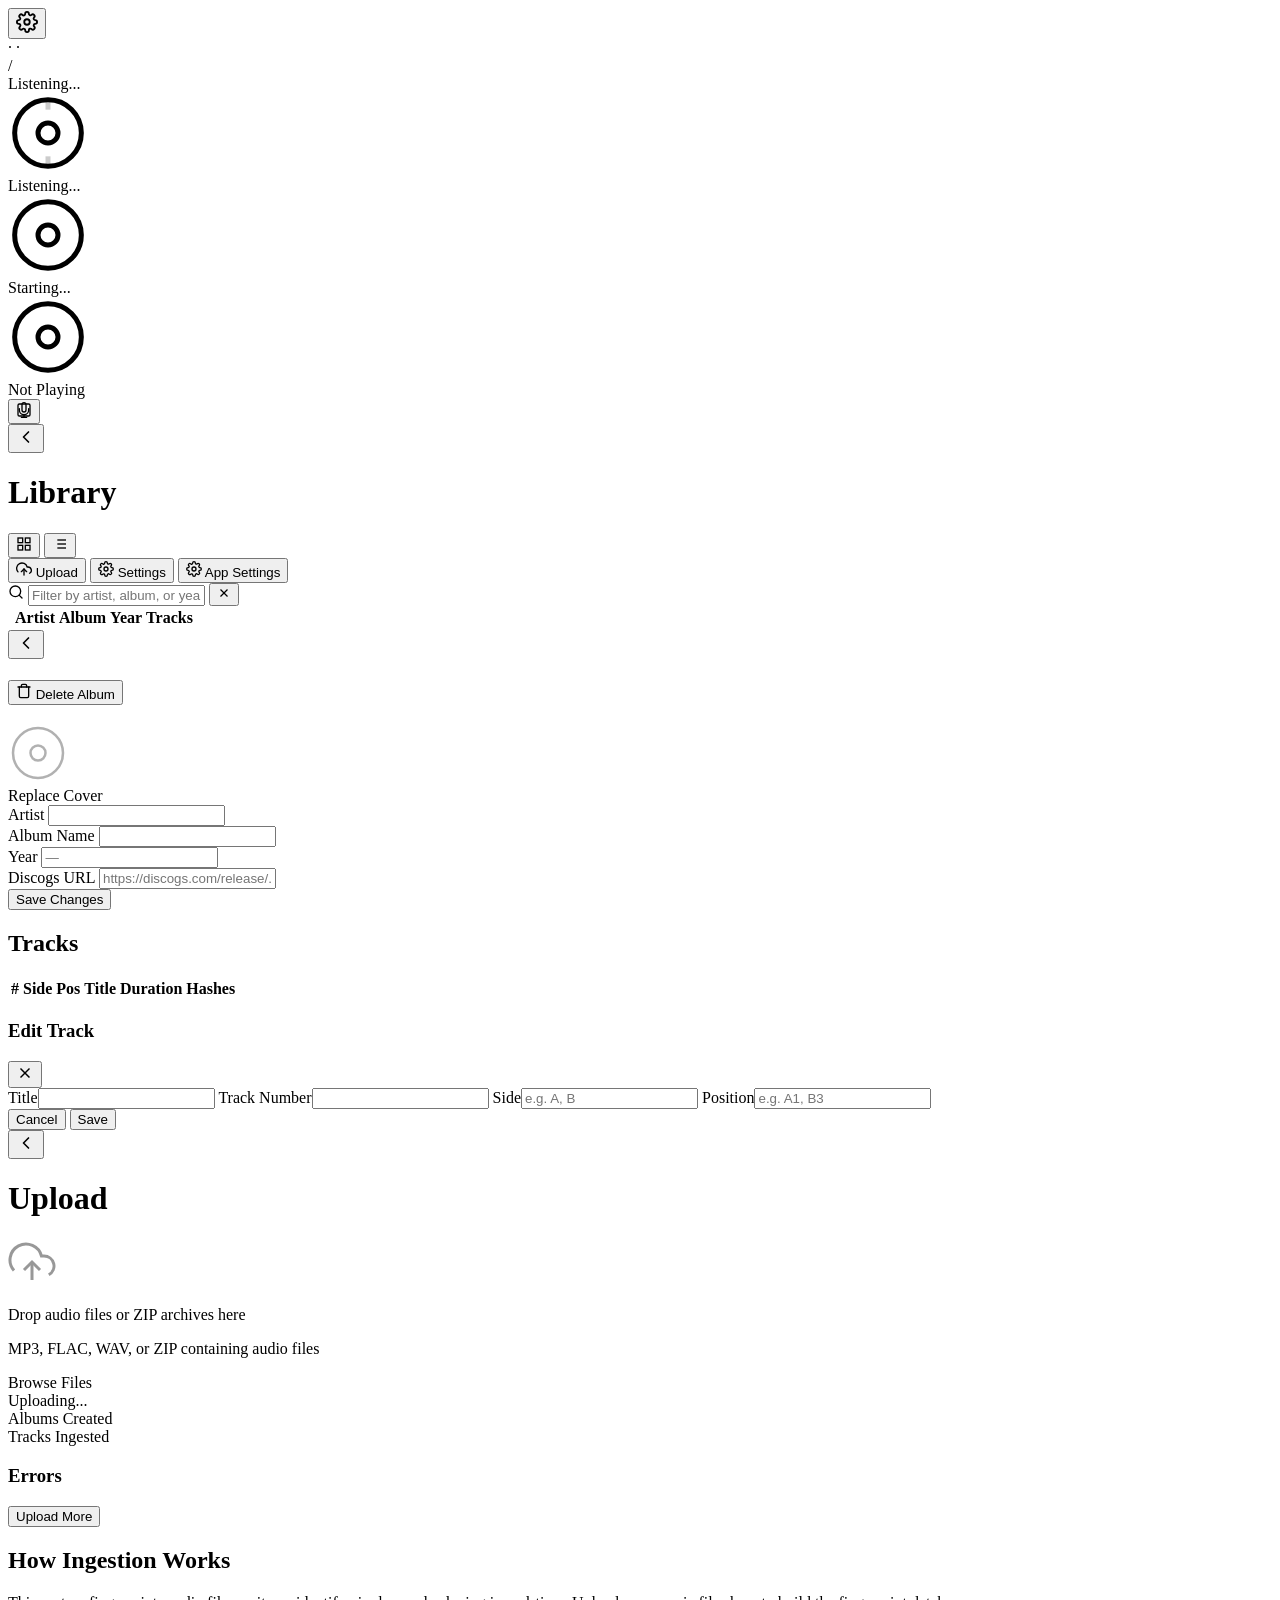
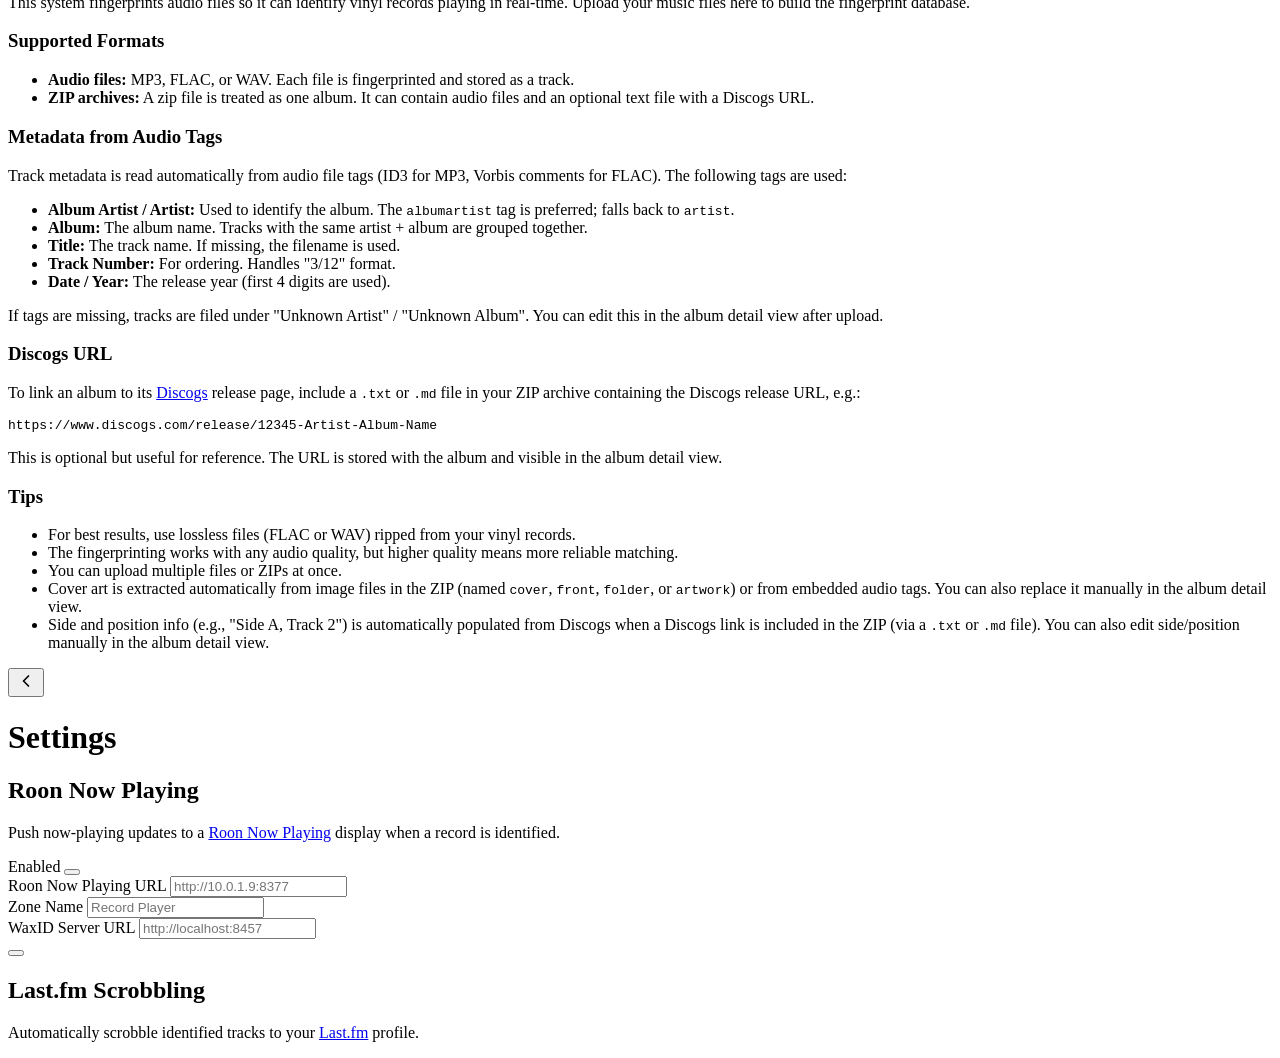
==== commit 86286596: "Stream bulk ingest progress over NDJSON - `/ingest/bulk` now returns a streaming response emitting `" ====
--- a/server/web/index.html
+++ b/server/web/index.html
@@ -480,12 +480,32 @@
     </div>
 
     <!-- Progress -->
-    <div class="upload-progress" x-show="uploading">
-      <div class="progress-label">Uploading and processing...</div>
+    <div class="upload-progress" x-show="uploading && uploadPhase === 'uploading'">
+      <div class="progress-label">Uploading...</div>
       <div class="progress-bar-outer">
         <div class="progress-bar-inner" :style="`width: ${uploadProgress}%`"></div>
       </div>
       <div class="progress-percent" x-text="uploadProgress + '%'"></div>
+    </div>
+    <div class="upload-progress" x-show="uploading && uploadPhase === 'processing'">
+      <div class="progress-label">
+        <template x-if="processTotal > 0">
+          <span x-text="`Processing ${processCurrent} of ${processTotal}`"></span>
+        </template>
+        <template x-if="processTotal === 0">
+          <span>Processing...</span>
+        </template>
+      </div>
+      <div class="progress-bar-outer">
+        <div class="progress-bar-inner"
+             :style="`width: ${processTotal > 0 ? Math.round((processCurrent / processTotal) * 100) : 0}%`"></div>
+      </div>
+      <div class="progress-percent">
+        <span x-text="processLabel"></span>
+        <template x-if="processAlbum">
+          <span> &middot; <span x-text="processAlbum"></span></span>
+        </template>
+      </div>
     </div>
 
     <!-- Results -->
